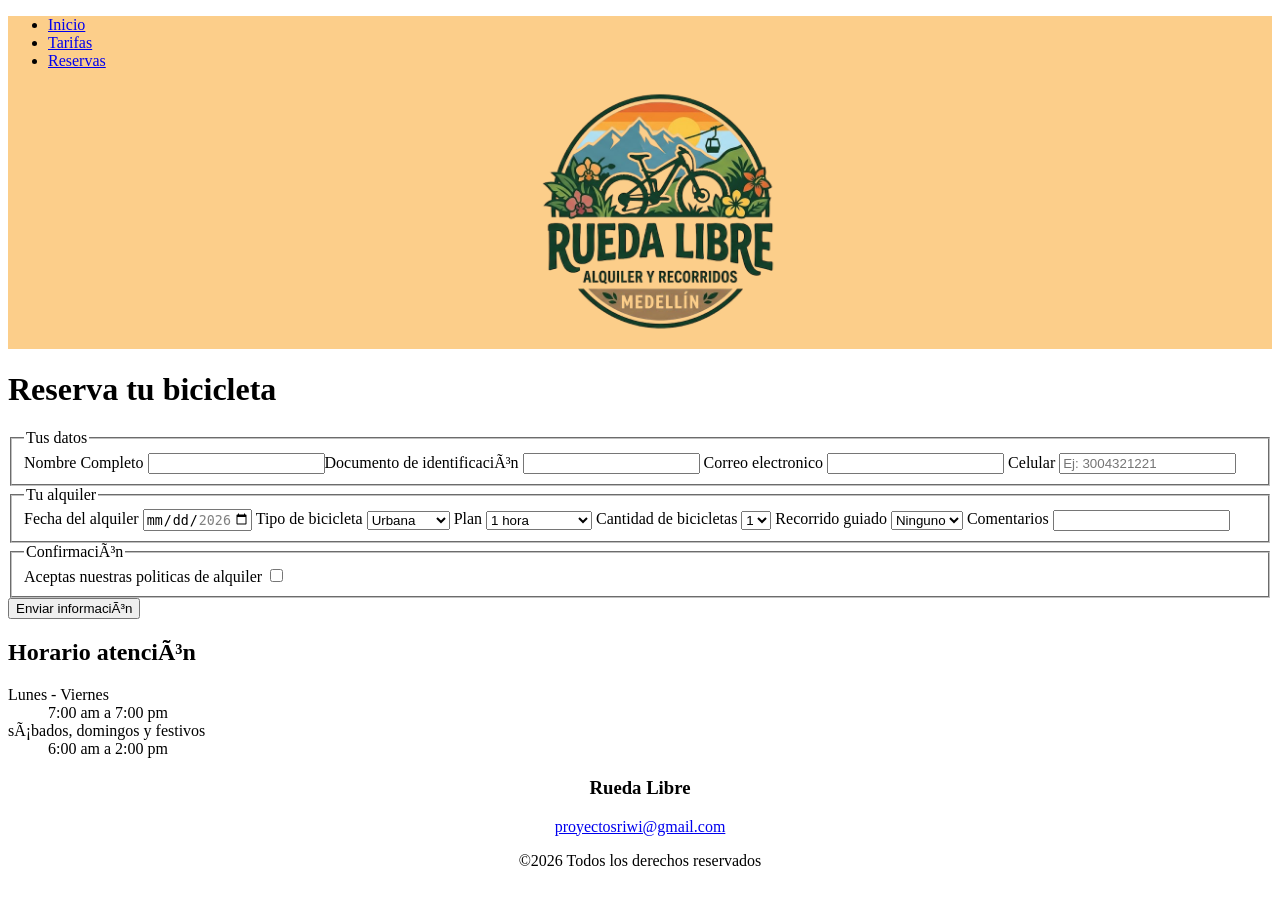
==== paginas/reservas.html @ eb86922a "Feat(repo) se cumplen los criterios de aceptación de la actividad 3 del día 2, con bitacora y 8 prue" ====
<!DOCTYPE html>
<html lang="es>
<head>
    <meta charset="UTF-8">
    <meta name="viewport" content="width=device-width, initial-scale=1.0">
    <title>Reservas</title>
</head>
<body>
    <header style="background-color: rgb(252, 206, 138);">
        <nav>
            <ul>
                <li><a href="..\index.html">Inicio</a></li>
                <li><a href="tarifas.html">Tarifas</a></li>
                <li><a href="reservas.html">Reservas</a></li>
             <img src="..\img\logo.png" alt="Logo de Rueda Libre" style="display: block; margin: 0 auto; width: 500px;">   
            </ul>
        </nav>
    </header>
    <main>
    <h1>Reserva tu bicicleta</h1>
    
    <form action="" method="post">
        <fieldset>
            <legend>Tus datos</legend>
            <label for="nombre">Nombre Completo</label>
            <input type="text" id="nombre" name="nombre" required minlength="3" pattern="[A-Za-zÁéíóúÁÉÍÓÚñÑ ]+>
            <label for="documento">Documento de identificación</label>
            <input type="number" id="documento" name="documento" required minlength="6" maxlength="10">
            <label for="email"> Correo electronico</label>
            <input type="email" id="email" name="email" required >
            <label for="celular">Celular</label>
            <input type="tel" id="celular" name="celular" required maxlength="10" pattern="3.{9}" inputmode="numeric"
            placeholder="Ej: 3004321221">
        </fieldset>
        <fieldset>
            <legend>Tu alquiler</legend>
        <label for="fecha">Fecha del alquiler</label>
        <input type="date" id="fecha" name="fecha" 
        max="2026-12-31" min="2026-11-01" required>
        <label for="tipobicicleta">Tipo de bicicleta</label>
        <select id="tipobicicleta" name="tipobicicleta" required>
        <option value="urbana">Urbana</option>
        <option value="montaña">Montaña</option>
        <option value="electrica">Electrica</option>
        </select>
        <label for="plan">Plan</label>
        <select id="plan" name="plan">
        <option value="1 hora">1 hora</option>
        <option value="mediodia">Medio día</option>
        <option value="diacompleto">Día completo</option>
        </select>
        <label for="cantidadbicicletas">Cantidad de bicicletas</label>
        <select id="cantidadbicicletas" name="cantidadbicicletas" required>
        <option value="1">1</option>
        <option value="2">2</option>
        <option value="3">3</option>
        <option value="4">4</option>
        <option value="5">5</option>
        <option value="6">6</option>
        </select>
        <label for="recorridoguiado">Recorrido guiado</label>
        <select name="recorridoguiado" id="recorridoguiado">
        <option value="ninguno">Ninguno</option>
        <option value="ruta1">Ruta 1</option>
        <option value="ruta2">Ruta 2</option>
        <option value="ruta3">Ruta 3</option>
        </select>
        <label for="comentarios"> Comentarios </label>
        <input type="text" id="comentarios" name="comentarios" maxlength="300" >
        </fieldset>
        <fieldset>
            <legend>Confirmación</legend>
        <label for="aceptacionpoliticas">Aceptas nuestras politicas de alquiler </label>
        <input type="checkbox" id="aceptacionpoliticas" name="aceptacionpoliticas" required>
        </fieldset>
        <button type="submit">Enviar información</button>
    
    </form>
    <dl>
        <h2>Horario atención</h2>
    <dt>Lunes - Viernes </dt>   
    <dd>7:00 am a 7:00 pm</dd>
    <dt>sábados, domingos y festivos</dt>
    <dd>6:00 am a 2:00 pm</dd>
    </dl>
    </main>

    <footer>
    <h3 style="text-align: center;">Rueda Libre</h3>
    <p style="text-align: center;"><a href="mailto:proyectosriwi@gmail.com"> proyectosriwi@gmail.com</a></p>
    <p style="text-align: center;">&copy;2026 Todos los derechos reservados</p>
</footer>
</body>
</html>
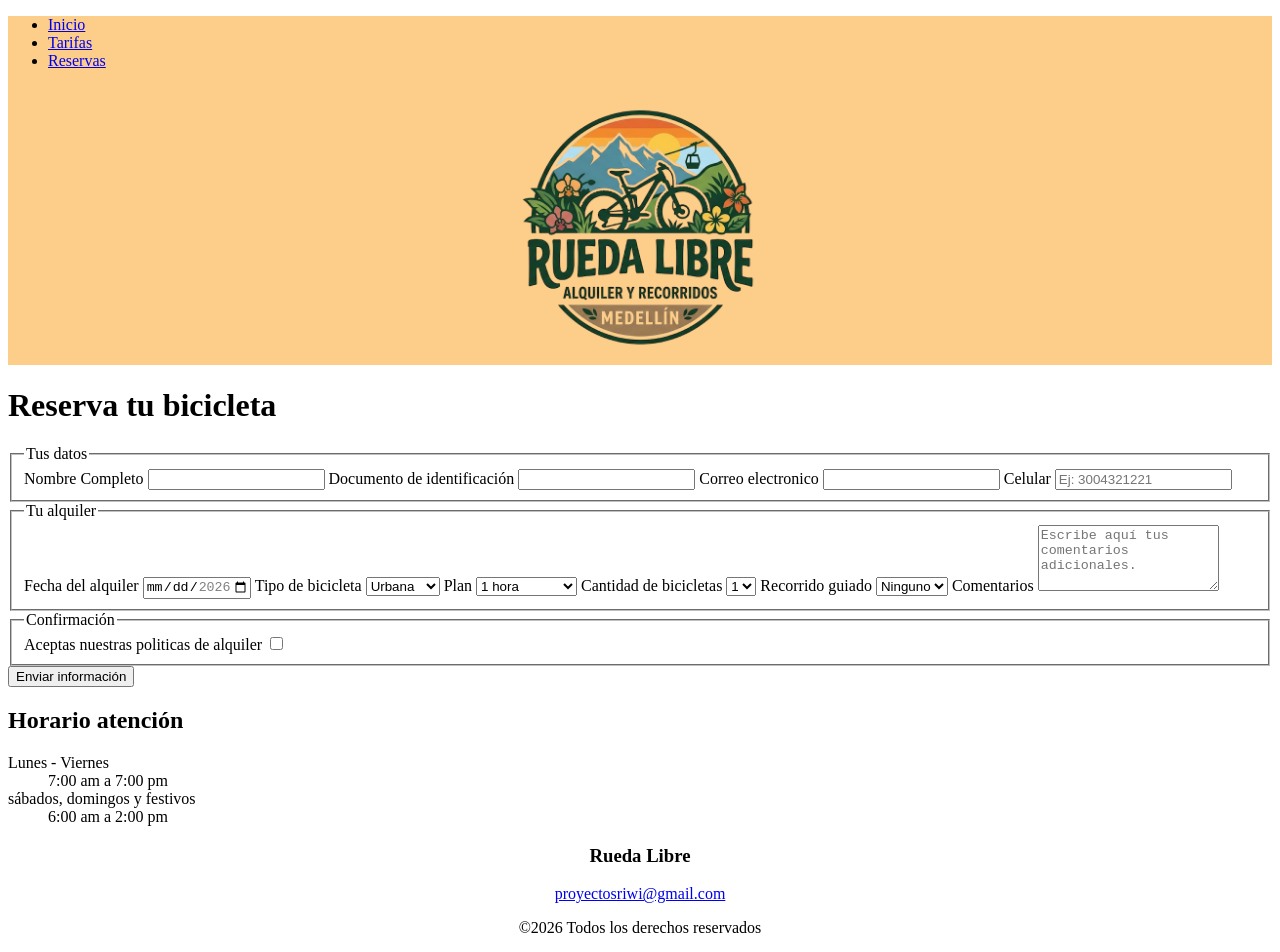
==== commit 54d59853: "feat(repo): Correción de textos alt y mapa de uso de color en bitacora | Dia 2 evidencia 4 realizada" ====
--- a/paginas/reservas.html
+++ b/paginas/reservas.html
@@ -1,9 +1,9 @@
 <!DOCTYPE html>
-<html lang="es>
+<html lang="es">
 <head>
     <meta charset="UTF-8">
     <meta name="viewport" content="width=device-width, initial-scale=1.0">
-    <title>Reservas</title>
+    <title>Reservas rueda libre</title>
 </head>
 <body>
     <header style="background-color: rgb(252, 206, 138);">
@@ -11,10 +11,11 @@
             <ul>
                 <li><a href="..\index.html">Inicio</a></li>
                 <li><a href="tarifas.html">Tarifas</a></li>
-                <li><a href="reservas.html">Reservas</a></li>
-             <img src="..\img\logo.png" alt="Logo de Rueda Libre" style="display: block; margin: 0 auto; width: 500px;">   
+                <li><a href="reservas.html">Reservas</a></li>  
             </ul>
+            
         </nav>
+        <img src="..\img\logo.png" alt="Logo de Rueda Libre" style="display: block; margin: 0 auto; width: 500px;"> 
     </header>
     <main>
     <h1>Reserva tu bicicleta</h1>
@@ -23,7 +24,7 @@
         <fieldset>
             <legend>Tus datos</legend>
             <label for="nombre">Nombre Completo</label>
-            <input type="text" id="nombre" name="nombre" required minlength="3" pattern="[A-Za-zÁéíóúÁÉÍÓÚñÑ ]+>
+            <input type="text" id="nombre" name="nombre" required minlength="3" pattern="[A-Za-zÁéíóúÁÉÍÓÚñÑ ]+>">
             <label for="documento">Documento de identificación</label>
             <input type="number" id="documento" name="documento" required minlength="6" maxlength="10">
             <label for="email"> Correo electronico</label>
@@ -65,8 +66,8 @@
         <option value="ruta2">Ruta 2</option>
         <option value="ruta3">Ruta 3</option>
         </select>
-        <label for="comentarios"> Comentarios </label>
-        <input type="text" id="comentarios" name="comentarios" maxlength="300" >
+        <label for="comentarios">Comentarios</label>
+        <textarea id="comentarios" name="comentarios" rows="4" maxlength="300" placeholder="Escribe aquí tus comentarios adicionales."></textarea>
         </fieldset>
         <fieldset>
             <legend>Confirmación</legend>
@@ -76,8 +77,9 @@
         <button type="submit">Enviar información</button>
     
     </form>
-    <dl>
-        <h2>Horario atención</h2>
+    
+    <h2>Horario atención</h2>
+    <dl>    
     <dt>Lunes - Viernes </dt>   
     <dd>7:00 am a 7:00 pm</dd>
     <dt>sábados, domingos y festivos</dt>
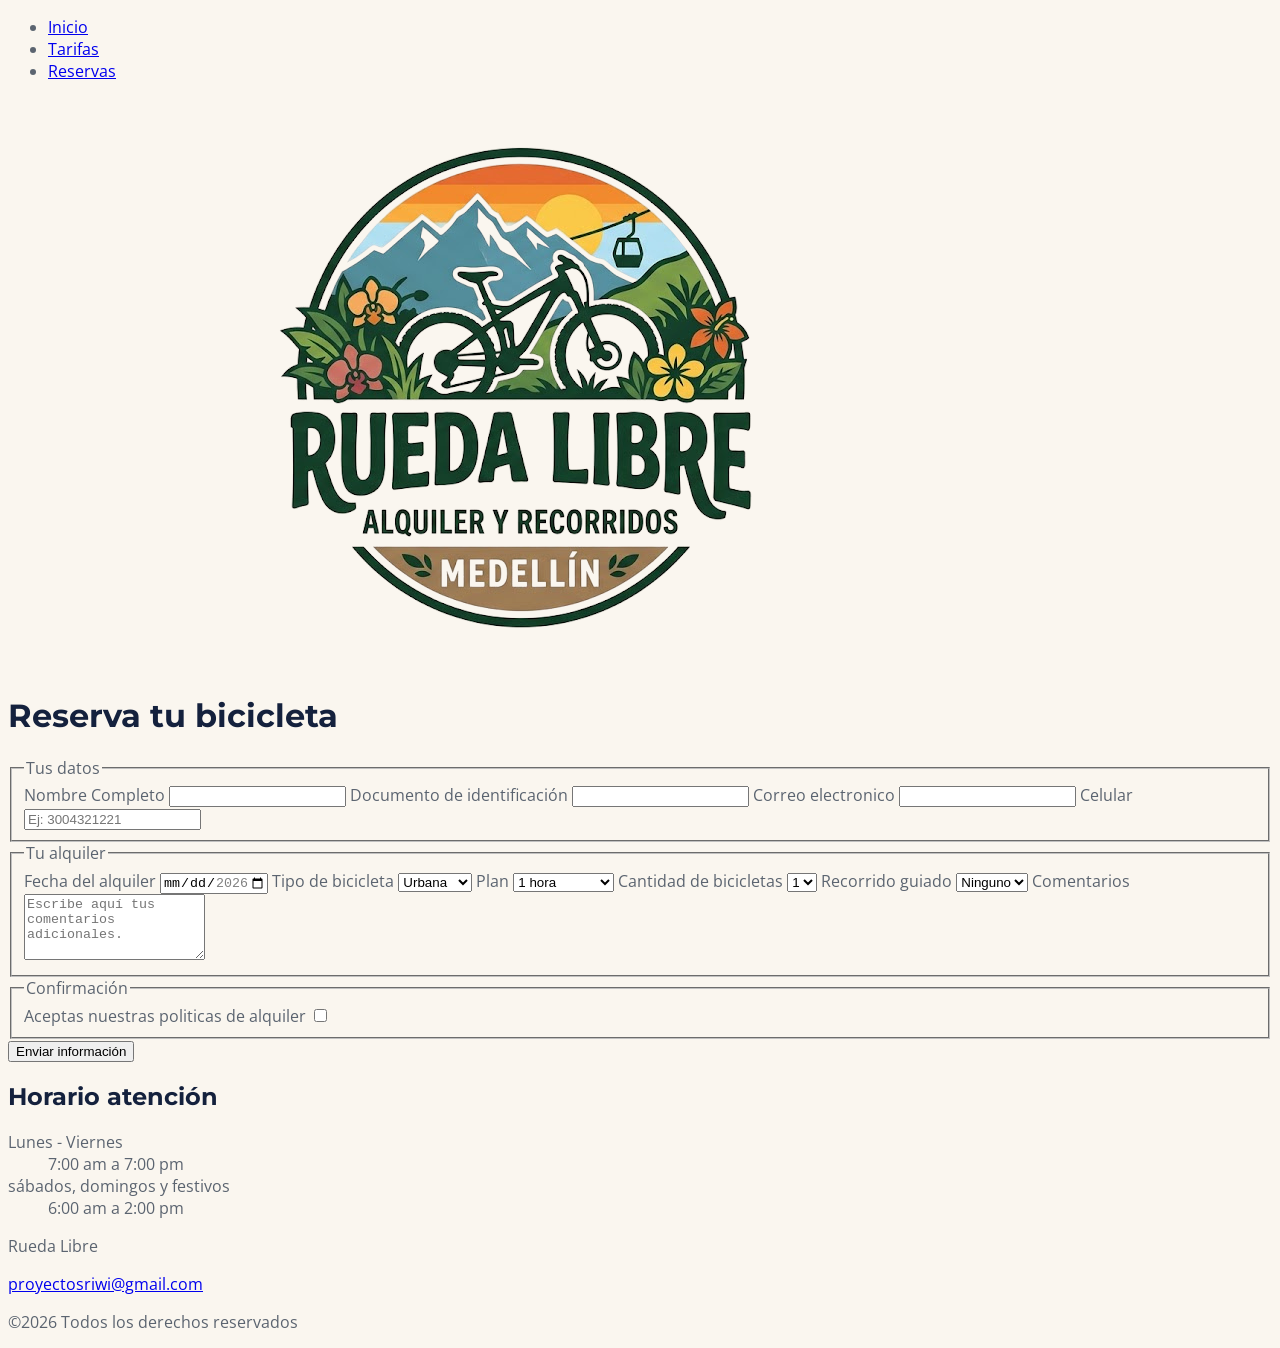
==== commit a9c62e80: "feat(repo): creación de hoja de estilos | fin entregable 1 dia 3" ====
--- a/paginas/reservas.html
+++ b/paginas/reservas.html
@@ -4,9 +4,13 @@
     <meta charset="UTF-8">
     <meta name="viewport" content="width=device-width, initial-scale=1.0">
     <title>Reservas rueda libre</title>
+ <link rel="preconnect" href="https://fonts.googleapis.com">
+<link rel="preconnect" href="https://fonts.gstatic.com" crossorigin>
+<link href="https://fonts.googleapis.com/css2?family=Montserrat:ital,wght@0,100..900;1,100..900&family=Open+Sans:ital,wght@0,300..800;1,300..800&family=Roboto:ital,wght@0,100..900;1,100..900&display=swap" rel="stylesheet">  
+    <link rel="stylesheet" href="../css/styles.css">
 </head>
 <body>
-    <header style="background-color: rgb(252, 206, 138);">
+    <header>
         <nav>
             <ul>
                 <li><a href="..\index.html">Inicio</a></li>
@@ -15,7 +19,7 @@
             </ul>
             
         </nav>
-        <img src="..\img\logo.png" alt="Logo de Rueda Libre" style="display: block; margin: 0 auto; width: 500px;"> 
+        <img src="..\img\logo.png" alt="Logo de Rueda Libre"> 
     </header>
     <main>
     <h1>Reserva tu bicicleta</h1>
@@ -88,9 +92,9 @@
     </main>
 
     <footer>
-    <h3 style="text-align: center;">Rueda Libre</h3>
-    <p style="text-align: center;"><a href="mailto:proyectosriwi@gmail.com"> proyectosriwi@gmail.com</a></p>
-    <p style="text-align: center;">&copy;2026 Todos los derechos reservados</p>
+    <h3">Rueda Libre</h3>
+    <p><a href="mailto:proyectosriwi@gmail.com"> proyectosriwi@gmail.com</a></p>
+    <p>&copy;2026 Todos los derechos reservados</p>
 </footer>
 </body>
 </html>
--- a/css/styles.css
+++ b/css/styles.css
@@ -0,0 +1,31 @@
+@import url('https://fonts.googleapis.com/css2?family=Montserrat:ital,wght@0,100..900;1,100..900&family=Open+Sans:ital,wght@0,300..800;1,300..800&family=Roboto:ital,wght@0,100..900;1,100..900&display=swap');
+
+:root {
+  --color-crema: #FAF6EF;
+  --color-azul-noche: #14213D;
+  --color-gris-asfalto: #5B6470;
+  --color-verde-ruta: #1E7A4F;
+  --color-blanco: #FFFFFF;
+  --color-crema: #FAF6EF;
+  --color-naranja-pedal: #F39A2B;
+  --font-titulos: 'Montserrat', sans-serif;
+  --font-texto: 'Open Sans', sans-serif;
+  --font-alternativa: 'Roboto', sans-serif;
+  --espaciado-sm: 0.5rem;
+  --espaciado-md: 1rem;
+  --espaciado-lg: 2rem;
+}
+header{
+    background-color: var(--color-crema);
+}
+
+body {
+  font-family: var(--font-texto);
+  color: var(--color-gris-asfalto);
+  background-color: var(--color-crema);
+}
+
+h1, h2, h3, h4, h5, h6 {
+  font-family: var(--font-titulos);
+  color: var(--color-azul-noche);
+}
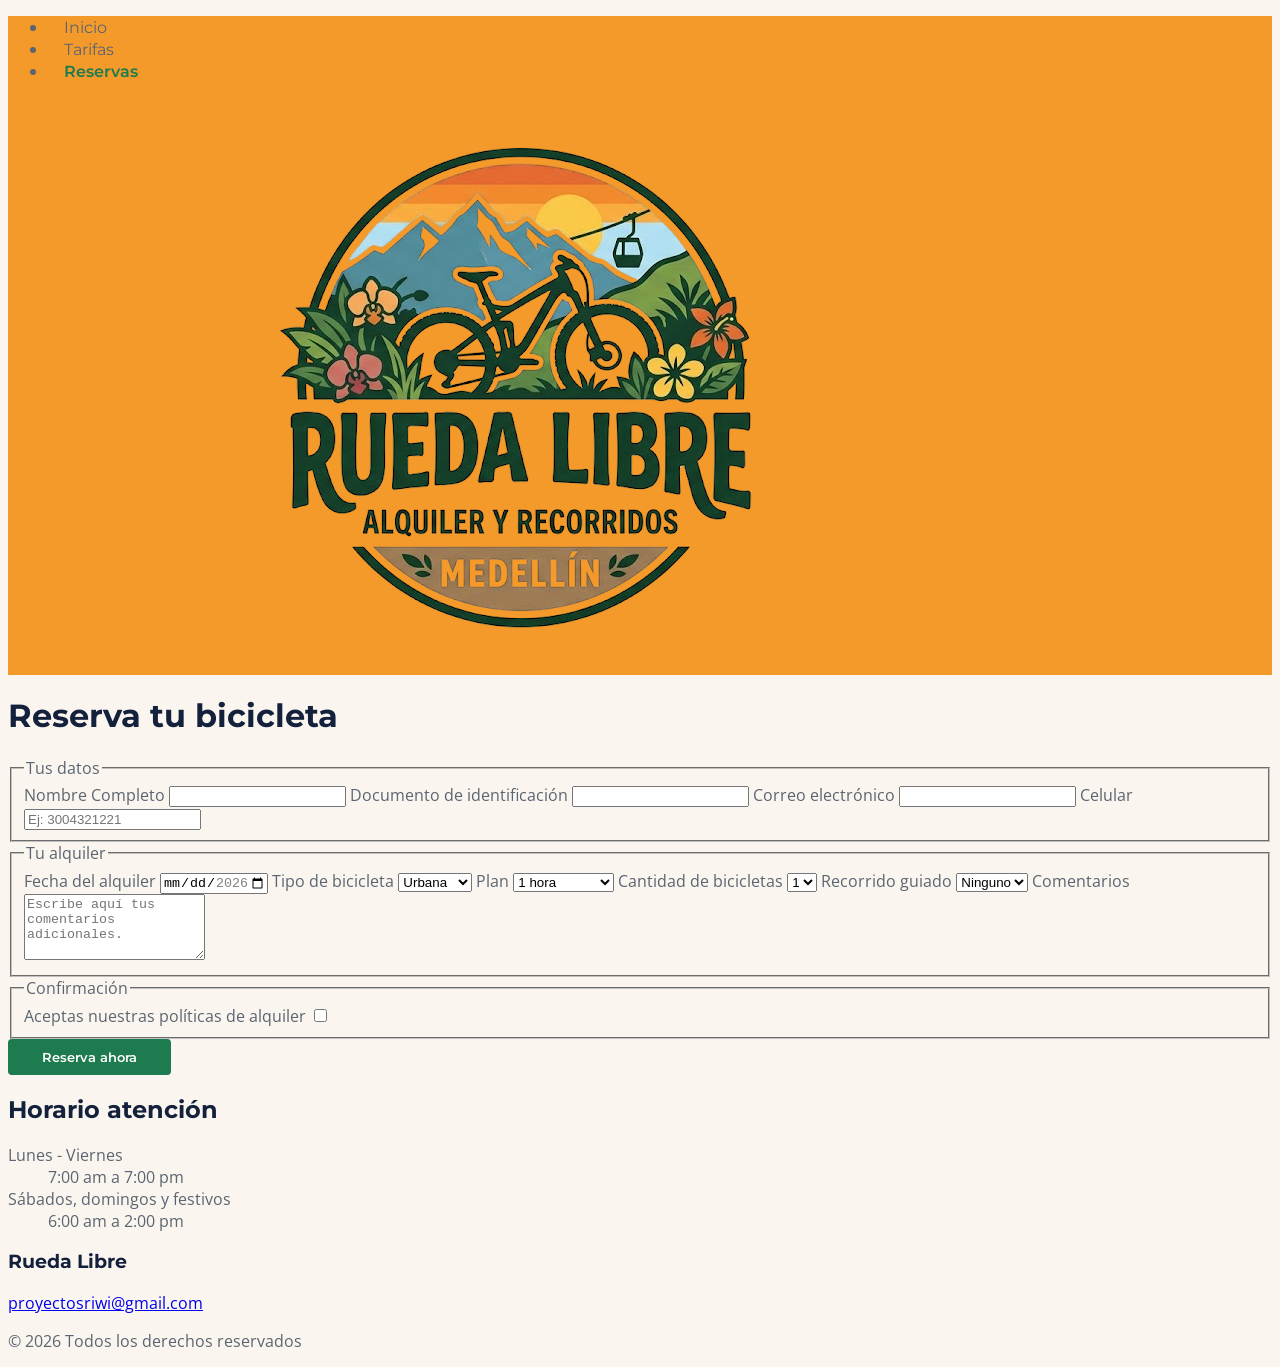
==== commit a7bca15d: "feat(repo):botones, bitacora | dia 3 evidencia 2 terminada" ====
--- a/paginas/reservas.html
+++ b/paginas/reservas.html
@@ -3,98 +3,106 @@
 <head>
     <meta charset="UTF-8">
     <meta name="viewport" content="width=device-width, initial-scale=1.0">
-    <title>Reservas rueda libre</title>
- <link rel="preconnect" href="https://fonts.googleapis.com">
-<link rel="preconnect" href="https://fonts.gstatic.com" crossorigin>
-<link href="https://fonts.googleapis.com/css2?family=Montserrat:ital,wght@0,100..900;1,100..900&family=Open+Sans:ital,wght@0,300..800;1,300..800&family=Roboto:ital,wght@0,100..900;1,100..900&display=swap" rel="stylesheet">  
+    <title>Reservas Rueda libre</title>
+    <link rel="preconnect" href="https://fonts.googleapis.com">
+    <link rel="preconnect" href="https://fonts.gstatic.com" crossorigin>
+    <link href="https://fonts.googleapis.com/css2?family=Montserrat:ital,wght@0,100..900;1,100..900&family=Open+Sans:ital,wght@0,300..800;1,300..800&family=Roboto:ital,wght@0,100..900;1,100..900&display=swap" rel="stylesheet">  
     <link rel="stylesheet" href="../css/styles.css">
 </head>
 <body>
     <header>
         <nav>
-            <ul>
+            <ul id="menu">
                 <li><a href="..\index.html">Inicio</a></li>
                 <li><a href="tarifas.html">Tarifas</a></li>
-                <li><a href="reservas.html">Reservas</a></li>  
+                <li><a href="reservas.html" class="activo">Reservas</a></li>  
             </ul>
-            
         </nav>
         <img src="..\img\logo.png" alt="Logo de Rueda Libre"> 
     </header>
+    
     <main>
-    <h1>Reserva tu bicicleta</h1>
-    
-    <form action="" method="post">
-        <fieldset>
-            <legend>Tus datos</legend>
-            <label for="nombre">Nombre Completo</label>
-            <input type="text" id="nombre" name="nombre" required minlength="3" pattern="[A-Za-zÁéíóúÁÉÍÓÚñÑ ]+>">
-            <label for="documento">Documento de identificación</label>
-            <input type="number" id="documento" name="documento" required minlength="6" maxlength="10">
-            <label for="email"> Correo electronico</label>
-            <input type="email" id="email" name="email" required >
-            <label for="celular">Celular</label>
-            <input type="tel" id="celular" name="celular" required maxlength="10" pattern="3.{9}" inputmode="numeric"
-            placeholder="Ej: 3004321221">
-        </fieldset>
-        <fieldset>
-            <legend>Tu alquiler</legend>
-        <label for="fecha">Fecha del alquiler</label>
-        <input type="date" id="fecha" name="fecha" 
-        max="2026-12-31" min="2026-11-01" required>
-        <label for="tipobicicleta">Tipo de bicicleta</label>
-        <select id="tipobicicleta" name="tipobicicleta" required>
-        <option value="urbana">Urbana</option>
-        <option value="montaña">Montaña</option>
-        <option value="electrica">Electrica</option>
-        </select>
-        <label for="plan">Plan</label>
-        <select id="plan" name="plan">
-        <option value="1 hora">1 hora</option>
-        <option value="mediodia">Medio día</option>
-        <option value="diacompleto">Día completo</option>
-        </select>
-        <label for="cantidadbicicletas">Cantidad de bicicletas</label>
-        <select id="cantidadbicicletas" name="cantidadbicicletas" required>
-        <option value="1">1</option>
-        <option value="2">2</option>
-        <option value="3">3</option>
-        <option value="4">4</option>
-        <option value="5">5</option>
-        <option value="6">6</option>
-        </select>
-        <label for="recorridoguiado">Recorrido guiado</label>
-        <select name="recorridoguiado" id="recorridoguiado">
-        <option value="ninguno">Ninguno</option>
-        <option value="ruta1">Ruta 1</option>
-        <option value="ruta2">Ruta 2</option>
-        <option value="ruta3">Ruta 3</option>
-        </select>
-        <label for="comentarios">Comentarios</label>
-        <textarea id="comentarios" name="comentarios" rows="4" maxlength="300" placeholder="Escribe aquí tus comentarios adicionales."></textarea>
-        </fieldset>
-        <fieldset>
-            <legend>Confirmación</legend>
-        <label for="aceptacionpoliticas">Aceptas nuestras politicas de alquiler </label>
-        <input type="checkbox" id="aceptacionpoliticas" name="aceptacionpoliticas" required>
-        </fieldset>
-        <button type="submit">Enviar información</button>
-    
-    </form>
-    
-    <h2>Horario atención</h2>
-    <dl>    
-    <dt>Lunes - Viernes </dt>   
-    <dd>7:00 am a 7:00 pm</dd>
-    <dt>sábados, domingos y festivos</dt>
-    <dd>6:00 am a 2:00 pm</dd>
-    </dl>
+        <h1>Reserva tu bicicleta</h1>
+        
+        <form action="" method="post">
+            <fieldset>
+                <legend>Tus datos</legend>
+                <label for="nombre">Nombre Completo</label>
+                <input type="text" id="nombre" name="nombre" required minlength="3" pattern="[A-Za-zÁéíóúÁÉÍÓÚñÑ ]+">
+                
+                <label for="documento">Documento de identificación</label>
+                <input type="number" id="documento" name="documento" required minlength="6" maxlength="10">
+                
+                <label for="email">Correo electrónico</label>
+                <input type="email" id="email" name="email" required>
+                
+                <label for="celular">Celular</label>
+                <input type="tel" id="celular" name="celular" required maxlength="10" pattern="3.{9}" inputmode="numeric" placeholder="Ej: 3004321221">
+            </fieldset>
+            
+            <fieldset>
+                <legend>Tu alquiler</legend>
+                <label for="fecha">Fecha del alquiler</label>
+                <input type="date" id="fecha" name="fecha" max="2026-12-31" min="2026-11-01" required>
+                
+                <label for="tipobicicleta">Tipo de bicicleta</label>
+                <select id="tipobicicleta" name="tipobicicleta" required>
+                    <option value="urbana">Urbana</option>
+                    <option value="montaña">Montaña</option>
+                    <option value="electrica">Eléctrica</option>
+                </select>
+                
+                <label for="plan">Plan</label>
+                <select id="plan" name="plan">
+                    <option value="1 hora">1 hora</option>
+                    <option value="mediodia">Medio día</option>
+                    <option value="diacompleto">Día completo</option>
+                </select>
+                
+                <label for="cantidadbicicletas">Cantidad de bicicletas</label>
+                <select id="cantidadbicicletas" name="cantidadbicicletas" required>
+                    <option value="1">1</option>
+                    <option value="2">2</option>
+                    <option value="3">3</option>
+                    <option value="4">4</option>
+                    <option value="5">5</option>
+                    <option value="6">6</option>
+                </select>
+                
+                <label for="recorridoguiado">Recorrido guiado</label>
+                <select name="recorridoguiado" id="recorridoguiado">
+                    <option value="ninguno">Ninguno</option>
+                    <option value="ruta1">Ruta 1</option>
+                    <option value="ruta2">Ruta 2</option>
+                    <option value="ruta3">Ruta 3</option>
+                </select>
+                
+                <label for="comentarios">Comentarios</label>
+                <textarea id="comentarios" name="comentarios" rows="4" maxlength="300" placeholder="Escribe aquí tus comentarios adicionales."></textarea>
+            </fieldset>
+            
+            <fieldset>
+                <legend>Confirmación</legend>
+                <label for="aceptacionpoliticas">Aceptas nuestras políticas de alquiler</label>
+                <input type="checkbox" id="aceptacionpoliticas" name="aceptacionpoliticas" required>
+            </fieldset>
+            
+            <button type="submit" class="btn-accion">Reserva ahora</button>
+        </form>
+        
+        <h2>Horario atención</h2>
+        <dl>    
+            <dt>Lunes - Viernes</dt>   
+            <dd>7:00 am a 7:00 pm</dd>
+            <dt>Sábados, domingos y festivos</dt>
+            <dd>6:00 am a 2:00 pm</dd>
+        </dl>
     </main>
 
     <footer>
-    <h3">Rueda Libre</h3>
-    <p><a href="mailto:proyectosriwi@gmail.com"> proyectosriwi@gmail.com</a></p>
-    <p>&copy;2026 Todos los derechos reservados</p>
-</footer>
+        <h3>Rueda Libre</h3>
+        <p><a href="mailto:proyectosriwi@gmail.com">proyectosriwi@gmail.com</a></p>
+        <p>&copy; 2026 Todos los derechos reservados</p>
+    </footer>
 </body>
 </html>
--- a/css/styles.css
+++ b/css/styles.css
@@ -16,7 +16,7 @@
   --espaciado-lg: 2rem;
 }
 header{
-    background-color: var(--color-crema);
+    background-color: var(--color-naranja-pedal);
 }
 
 body {
@@ -28,4 +28,51 @@
 h1, h2, h3, h4, h5, h6 {
   font-family: var(--font-titulos);
   color: var(--color-azul-noche);
+}
+
+#menu a { 
+  color: var(--color-gris-asfalto); 
+  text-decoration: none;
+  font-family: var(--font-titulos);
+  padding: var(--espaciado-sm) var(--espaciado-md);
+  transition: background-color 0.3s ease, color 0.3s ease;
+}
+
+#menu a.activo { 
+  color: var(--color-verde-ruta); 
+  font-weight: 600; 
+}
+
+#menu a:hover,
+#menu a:focus {
+  color: var(--color-azul-noche);
+  background-color: var(--color-crema);
+  outline: none;
+}
+
+.btn-accion {
+  display: inline-block;
+  background-color: var(--color-verde-ruta);
+  color: var(--color-blanco);
+  font-family: var(--font-titulos);
+  font-weight: 600;
+  padding: var(--espaciado-sm) var(--espaciado-lg);
+  text-decoration: none;
+  border-radius: 4px;
+  border: 2px solid transparent;
+  transition: background-color 0.3s ease;
+}
+
+.btn-accion:hover,
+.btn-accion:focus {
+  background-color: var(--color-azul-noche);
+  color: var(--color-blanco);
+  outline: none;
+}
+
+input:focus,
+textarea:focus,
+select:focus {
+  outline: 3px solid var(--color-verde-ruta);
+  outline-offset: 2px;
 }
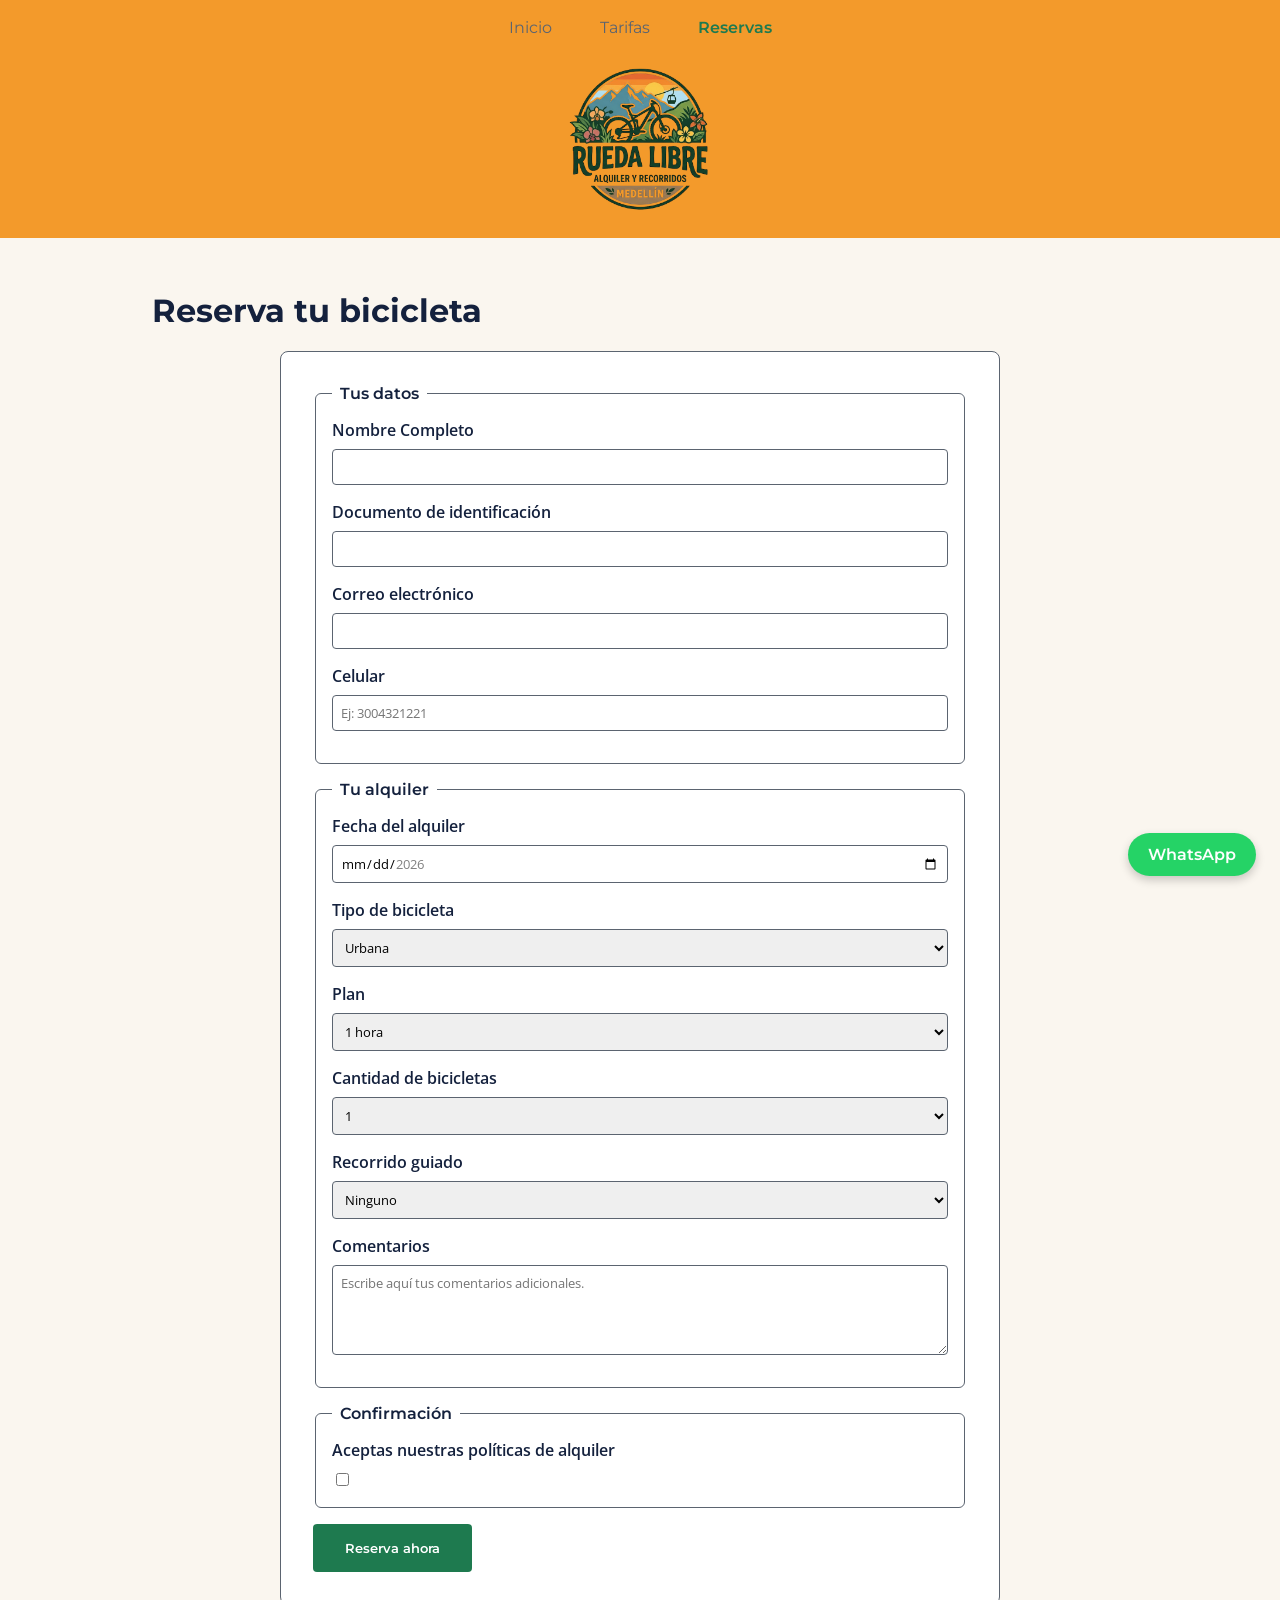
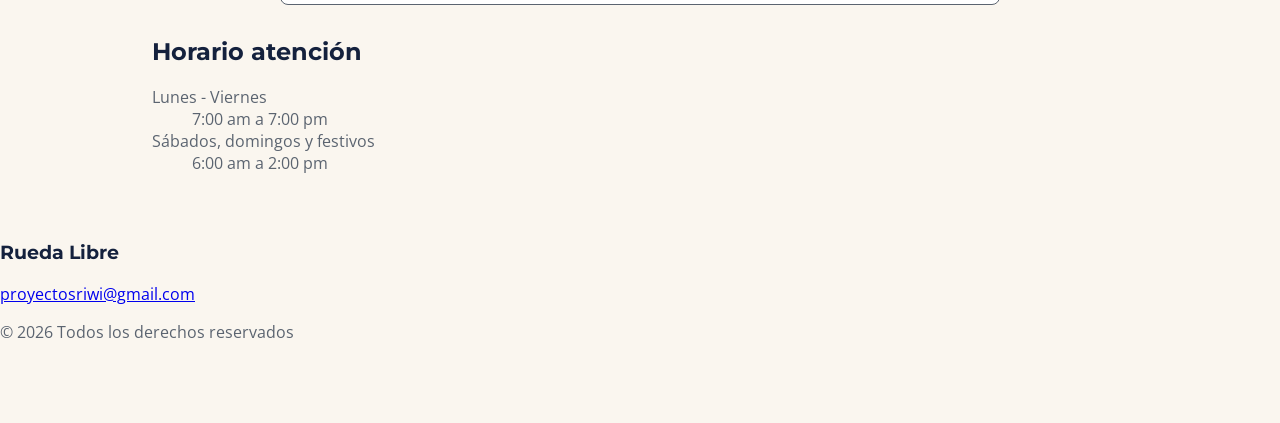
==== commit effab3c9: "feat(repo): dia 3 actividad 4 | sitio 1.0" ====
--- a/paginas/reservas.html
+++ b/paginas/reservas.html
@@ -104,5 +104,6 @@
         <p><a href="mailto:proyectosriwi@gmail.com">proyectosriwi@gmail.com</a></p>
         <p>&copy; 2026 Todos los derechos reservados</p>
     </footer>
+    <a href="https://wa.me/573000000000" class="flotante-whatsapp" target="_blank" rel="noopener noreferrer">WhatsApp</a>
 </body>
 </html>
--- a/css/styles.css
+++ b/css/styles.css
@@ -1,4 +1,10 @@
 @import url('https://fonts.googleapis.com/css2?family=Montserrat:ital,wght@0,100..900;1,100..900&family=Open+Sans:ital,wght@0,300..800;1,300..800&family=Roboto:ital,wght@0,100..900;1,100..900&display=swap');
+
+*,
+*::before,
+*::after {
+  box-sizing: border-box;
+}
 
 :root {
   --color-crema: #FAF6EF;
@@ -6,7 +12,6 @@
   --color-gris-asfalto: #5B6470;
   --color-verde-ruta: #1E7A4F;
   --color-blanco: #FFFFFF;
-  --color-crema: #FAF6EF;
   --color-naranja-pedal: #F39A2B;
   --font-titulos: 'Montserrat', sans-serif;
   --font-texto: 'Open Sans', sans-serif;
@@ -15,19 +20,42 @@
   --espaciado-md: 1rem;
   --espaciado-lg: 2rem;
 }
-header{
-    background-color: var(--color-naranja-pedal);
-}
 
 body {
   font-family: var(--font-texto);
   color: var(--color-gris-asfalto);
   background-color: var(--color-crema);
+  margin: 0;
+  padding: 0;
+  position: relative;
+  padding-bottom: 4rem;
+}
+
+header {
+  background-color: var(--color-naranja-pedal);
+  padding: var(--espaciado-md);
+}
+
+header img {
+  display: block;
+  margin: var(--espaciado-md) auto 0 auto;
+  width: 300px;
+  max-width: 100%;
+  height: auto;
 }
 
 h1, h2, h3, h4, h5, h6 {
   font-family: var(--font-titulos);
   color: var(--color-azul-noche);
+}
+
+#menu {
+  list-style: none;
+  display: flex;
+  gap: var(--espaciado-md);
+  padding: 0;
+  margin: 0;
+  justify-content: center;
 }
 
 #menu a { 
@@ -48,23 +76,142 @@
   color: var(--color-azul-noche);
   background-color: var(--color-crema);
   outline: none;
-}
-
-.btn-accion {
+  border-radius: 4px;
+}
+
+main {
+  max-width: 65rem;
+  margin: 0 auto;
+  padding: var(--espaciado-lg);
+  min-height: 80vh;
+}
+
+.portada-inicio {
+  min-height: 60vh;
+  display: flex;
+  flex-direction: column;
+  justify-content: center;
+}
+
+.tarjeta-servicio {
+  background-color: var(--color-blanco);
+  border: 1px solid var(--color-gris-asfalto);
+  border-radius: 8px;
+  padding: var(--espaciado-md);
+  margin-bottom: var(--espaciado-lg);
+  position: relative;
+}
+
+.tarjeta-servicio img {
+  width: 100%;
+  height: auto;
+  display: block;
+  border-radius: 4px;
+  margin-bottom: var(--espaciado-sm);
+}
+
+.etiqueta-nuevo {
+  position: absolute;
+  top: 1rem;
+  right: 1rem;
+  background-color: var(--color-naranja-pedal);
+  color: var(--color-blanco);
+  font-family: var(--font-titulos);
+  font-size: 0.85rem;
+  font-weight: 600;
+  padding: 0.25rem 0.75rem;
+  border-radius: 20px;
+}
+
+table {
+  width: 100%;
+  border-collapse: collapse;
+  margin-bottom: var(--espaciado-lg);
+  background-color: var(--color-blanco);
+}
+
+th, td {
+  padding: var(--espaciado-md);
+  border: 1px solid var(--color-gris-asfalto);
+  text-align: left;
+}
+
+th {
+  background-color: var(--color-azul-noche);
+  color: var(--color-blanco);
+  font-family: var(--font-titulos);
+}
+
+form {
+  background-color: var(--color-blanco);
+  padding: var(--espaciado-lg);
+  border-radius: 8px;
+  border: 1px solid var(--color-gris-asfalto);
+  max-width: 45rem;
+  margin: 0 auto var(--espaciado-lg) auto;
+}
+
+fieldset {
+  border: 1px solid var(--color-gris-asfalto);
+  border-radius: 6px;
+  padding: var(--espaciado-md);
+  margin-bottom: var(--espaciado-md);
+}
+
+legend {
+  font-family: var(--font-titulos);
+  font-weight: 600;
+  color: var(--color-azul-noche);
+  padding: 0 var(--espaciado-sm);
+}
+
+label {
+  display: block;
+  margin-bottom: var(--espaciado-sm);
+  font-weight: 600;
+  color: var(--color-azul-noche);
+}
+
+input[type="text"],
+input[type="number"],
+input[type="email"],
+input[type="tel"],
+input[type="date"],
+select,
+textarea {
+  display: block;
+  width: 100%;
+  padding: var(--espaciado-sm);
+  margin-bottom: var(--espaciado-md);
+  border: 1px solid var(--color-gris-asfalto);
+  border-radius: 4px;
+  font-family: var(--font-texto);
+}
+
+input[type="checkbox"] {
+  display: inline-block;
+  margin-right: var(--espaciado-sm);
+}
+
+.btn-accion,
+button[type="submit"] {
   display: inline-block;
   background-color: var(--color-verde-ruta);
   color: var(--color-blanco);
   font-family: var(--font-titulos);
   font-weight: 600;
-  padding: var(--espaciado-sm) var(--espaciado-lg);
+  padding: var(--espaciado-md) var(--espaciado-lg);
   text-decoration: none;
   border-radius: 4px;
-  border: 2px solid transparent;
+  border: none;
+  cursor: pointer;
   transition: background-color 0.3s ease;
 }
 
 .btn-accion:hover,
-.btn-accion:focus {
+.btn-accion:focus,
+button[type="submit"]:hover,
+button[type="submit"]:focus {
   background-color: var(--color-azul-noche);
   color: var(--color-blanco);
   outline: none;
@@ -75,4 +222,27 @@
 select:focus {
   outline: 3px solid var(--color-verde-ruta);
   outline-offset: 2px;
+}
+
+.flotante-whatsapp {
+  position: fixed;
+  bottom: 1.5rem;
+  right: 1.5rem;
+  background-color: #25D366;
+  color: var(--color-blanco);
+  font-family: var(--font-titulos);
+  font-weight: 600;
+  padding: 0.75rem 1.25rem;
+  border-radius: 50px;
+  text-decoration: none;
+  box-shadow: 0 4px 10px rgba(0, 0, 0, 0.2);
+  z-index: 1000;
+  transition: background-color 0.3s ease;
+}
+
+.flotante-whatsapp:hover,
+.flotante-whatsapp:focus {
+  background-color: #1EBE5D;
+  outline: 3px solid var(--color-azul-noche);
+  outline-offset: 2px;
 }
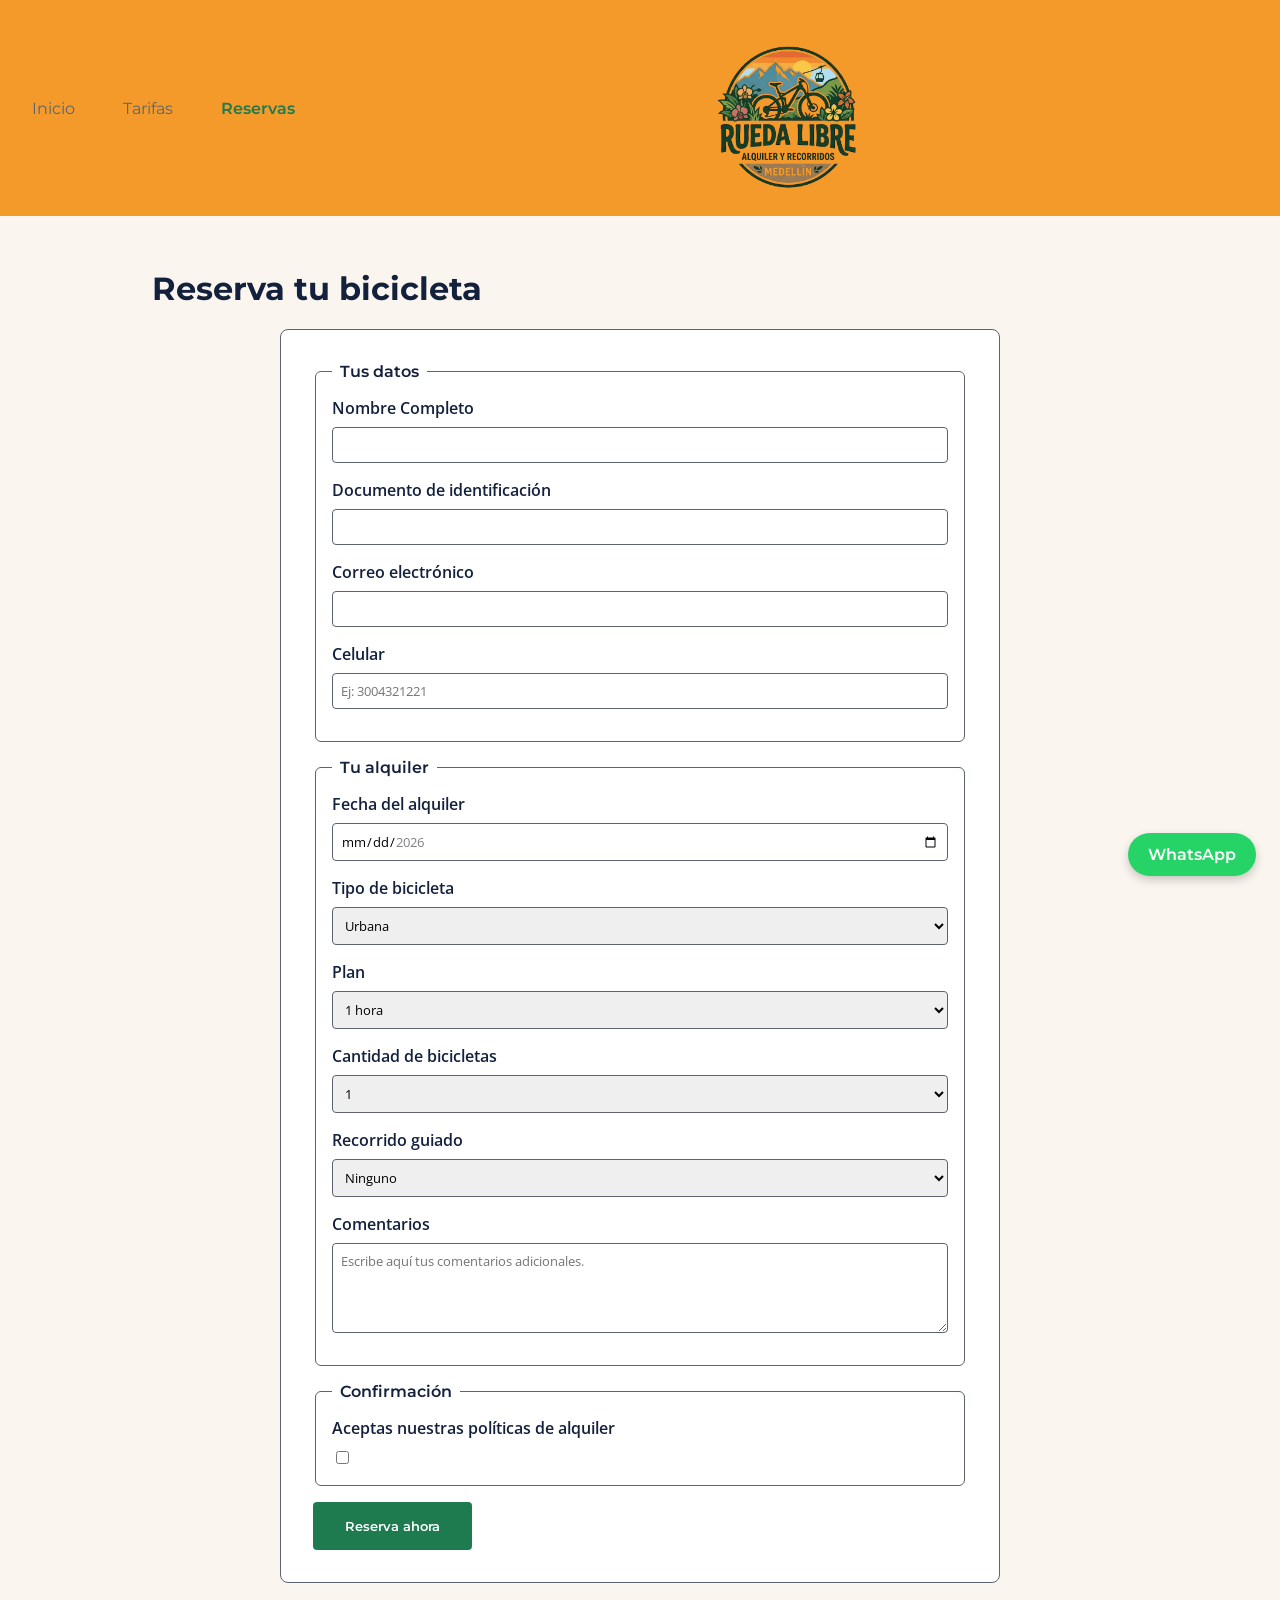
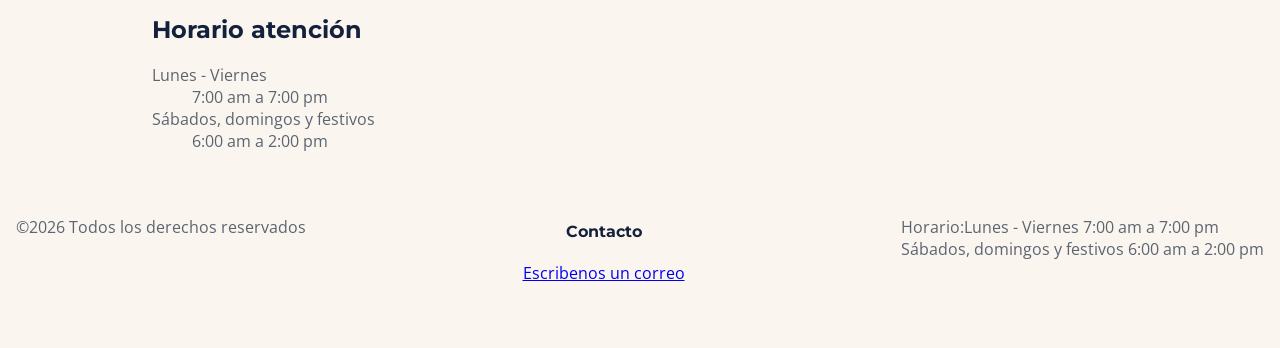
==== commit f5600251: "feat(repo): Cambios en el menu y header, se ajustan al tamaño de pantalla en resoluciones pequeñas, " ====
--- a/paginas/reservas.html
+++ b/paginas/reservas.html
@@ -100,9 +100,16 @@
     </main>
 
     <footer>
-        <h3>Rueda Libre</h3>
-        <p><a href="mailto:proyectosriwi@gmail.com">proyectosriwi@gmail.com</a></p>
-        <p>&copy; 2026 Todos los derechos reservados</p>
+        <p>&copy2026 Todos los derechos reservados</p>
+        <div class="contacto">
+           <h4>Contacto</h4>
+        <a href="mailto:proyectosriwi@gmail.com">Escribenos un correo</a>
+        </div>
+        <p> Horario:Lunes - Viernes
+            7:00 am a 7:00 pm <br>
+            Sábados, domingos y festivos
+            6:00 am a 2:00 pm
+        </p>
     </footer>
     <a href="https://wa.me/573000000000" class="flotante-whatsapp" target="_blank" rel="noopener noreferrer">WhatsApp</a>
 </body>
--- a/css/styles.css
+++ b/css/styles.css
@@ -32,8 +32,16 @@
 }
 
 header {
+  display: flex;
+  align-items: center;
+  justify-content: space-between;
   background-color: var(--color-naranja-pedal);
   padding: var(--espaciado-md);
+  flex-wrap: wrap;
+}
+
+.titulo{
+  text-decoration: none;
 }
 
 header img {
@@ -54,8 +62,9 @@
   display: flex;
   gap: var(--espaciado-md);
   padding: 0;
-  margin: 0;
-  justify-content: center;
+  margin: 0; 
+  flex-wrap: wrap;
+  align-items: center;
 }
 
 #menu a { 
@@ -245,4 +254,38 @@
   background-color: #1EBE5D;
   outline: 3px solid var(--color-azul-noche);
   outline-offset: 2px;
-}+}
+footer {
+  display: flex;
+  justify-content: space-between;
+  align-items: flex-start;
+  padding-left: var(--espaciado-md);
+  padding-right: var(--espaciado-md);
+}
+
+@media (max-width: 576px) {
+  header {
+    flex-direction: column;   
+    justify-content: center;   
+    text-align: center;       
+    gap: var(--espaciado-md); 
+    padding-left: var(--espaciado-md);
+    padding-right: var(--espaciado-md);
+  }
+
+  #menu {
+    justify-content: center; 
+    flex-direction: column; 
+    align-items: center;
+    gap: 10px;             
+    width: 100%;   
+  }
+}
+
+.contacto {
+  display: flex;
+  align-items: center;
+  flex-direction: column;
+  
+}
+
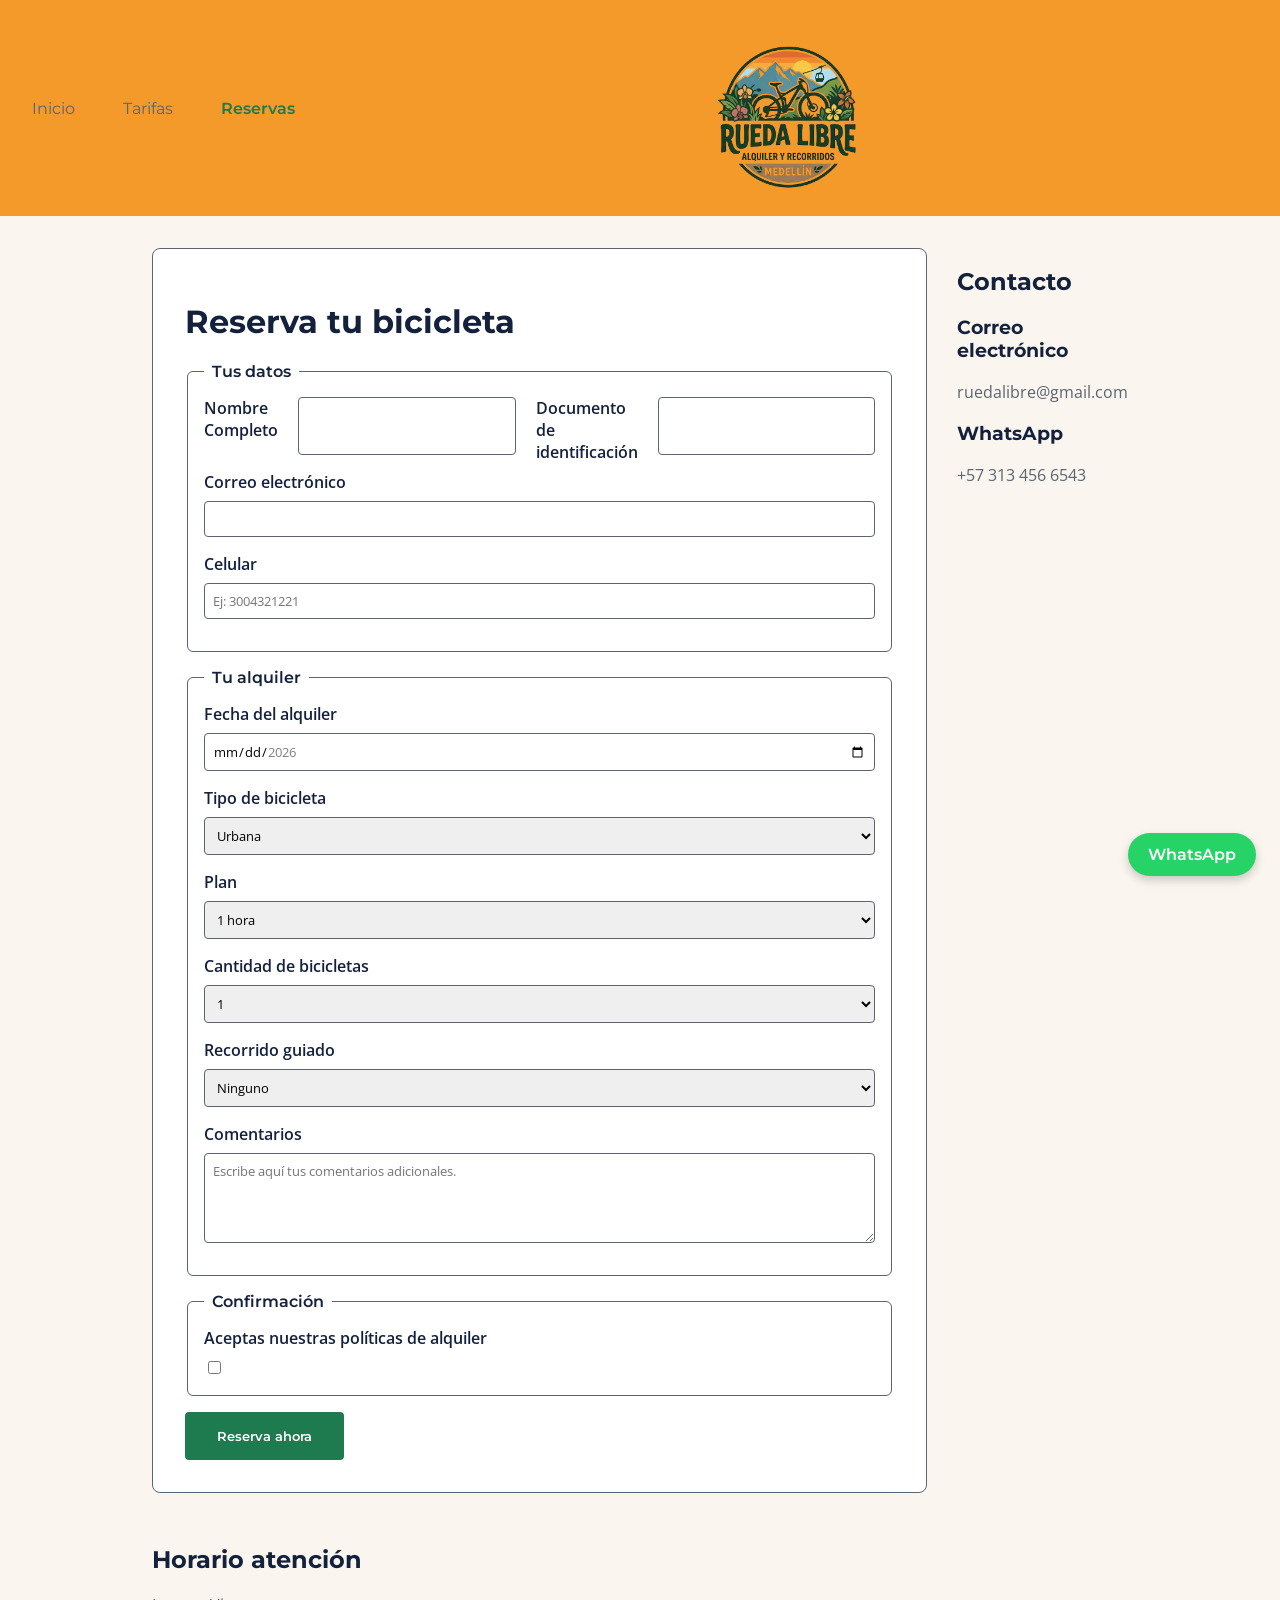
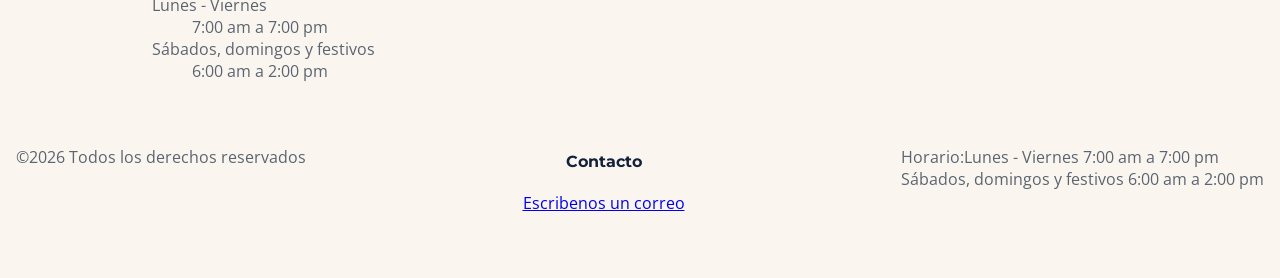
==== commit 5c49a804: "feat(repo):Creación de la galeria nuestras rutas, cambios en el formulario de reserva y registro de " ====
--- a/paginas/reservas.html
+++ b/paginas/reservas.html
@@ -22,17 +22,20 @@
     </header>
     
     <main>
-        <h1>Reserva tu bicicleta</h1>
+        <div class="contenedor-reservas">
         
-        <form action="" method="post">
+        
+            <form action="" method="post">
+            <h1>Reserva tu bicicleta</h1>
             <fieldset>
                 <legend>Tus datos</legend>
+                <div class="contenedor-nombre-documento">
                 <label for="nombre">Nombre Completo</label>
                 <input type="text" id="nombre" name="nombre" required minlength="3" pattern="[A-Za-zÁéíóúÁÉÍÓÚñÑ ]+">
                 
                 <label for="documento">Documento de identificación</label>
                 <input type="number" id="documento" name="documento" required minlength="6" maxlength="10">
-                
+                </div>
                 <label for="email">Correo electrónico</label>
                 <input type="email" id="email" name="email" required>
                 
@@ -88,8 +91,18 @@
             </fieldset>
             
             <button type="submit" class="btn-accion">Reserva ahora</button>
-        </form>
+            </form>
         
+            <div >
+                <h2>Contacto</h2>
+                <h3>Correo electrónico</h3>
+                <p>ruedalibre@gmail.com</p>
+                <h3>WhatsApp</h3>
+                <p>+57 313 456 6543</p>
+            </div>
+        
+        </div>
+
         <h2>Horario atención</h2>
         <dl>    
             <dt>Lunes - Viernes</dt>   
--- a/css/styles.css
+++ b/css/styles.css
@@ -95,10 +95,37 @@
   min-height: 80vh;
 }
 
+.grid-inicio {
+  display: grid;
+  grid-template-columns: repeat(auto-fit, minmax(300px, 1fr));
+  gap: 30px;
+  justify-content: space-between;
+}
+
+
+  
+
+
+.tarjeta.inicio {
+  display: flex;
+  justify-content: space-between;
+}
+
+#imagen-portada{
+  width: 90%;
+
+}
+#imagen-nuestros-servicios {
+  width: 40%;
+  display: block;
+  justify-content: center;
+  align-items: center;
+}
+
 .portada-inicio {
   min-height: 60vh;
-  display: flex;
-  flex-direction: column;
+  display: grid;
+  
   justify-content: center;
 }
 
@@ -110,6 +137,78 @@
   margin-bottom: var(--espaciado-lg);
   position: relative;
 }
+
+.cobertura{
+  display: flex;
+  flex-direction: column;
+  width: 30%;
+}
+.rutas-guiadas{
+    display: grid;
+    grid-template-columns: repeat(auto-fit, minmax(300px, 1fr)); 
+    gap: 20px; 
+    justify-content: center;
+}
+
+.contenedor-reservas {
+  display: flex;
+    justify-content: space-between;
+    gap: 30px;
+
+    
+}
+
+
+.tarjeta-rutas-guiadas{
+  display: flex;
+  flex-direction: column;
+  background-color: var(--color-blanco);
+  border: 1px solid var(--color-gris-asfalto);
+  border-radius: 8px;
+  padding: var(--espaciado-md);
+  margin-bottom: var(--espaciado-lg);
+  align-items: center;
+  gap: 1px;
+}
+.tarjeta-contacto {
+  display: flex;
+  flex-direction: column;
+  background-color: var(--color-blanco);
+  border: 1px solid var(--color-gris-asfalto);
+  border-radius: 8px;
+  
+}
+
+.grid-flota {
+    display: grid;
+    grid-template-columns: repeat(auto-fit, minmax(300px, 1fr)); 
+    gap: 20px; 
+    justify-content: center;
+}
+.contenedor-nombre-documento {
+  display: flex;
+  gap: 20px;
+
+}
+.imagen-nuestra-flota{
+  width: 70%;
+  
+}
+.tarjeta-nuestra-flota {
+  display: flex;
+  flex-direction: column;
+  background-color: var(--color-blanco);
+  border: 1px solid var(--color-gris-asfalto);
+  border-radius: 8px;
+  padding: var(--espaciado-md);
+  margin-bottom: var(--espaciado-lg);
+  align-items: center;
+  gap: 1px;
+  
+
+}
+
+
 
 .tarjeta-servicio img {
   width: 100%;
@@ -156,7 +255,7 @@
   padding: var(--espaciado-lg);
   border-radius: 8px;
   border: 1px solid var(--color-gris-asfalto);
-  max-width: 45rem;
+  max-width: 800rem;
   margin: 0 auto var(--espaciado-lg) auto;
 }
 
@@ -215,6 +314,7 @@
   border: none;
   cursor: pointer;
   transition: background-color 0.3s ease;
+  margin-top: auto;
 }
 
 .btn-accion:hover,
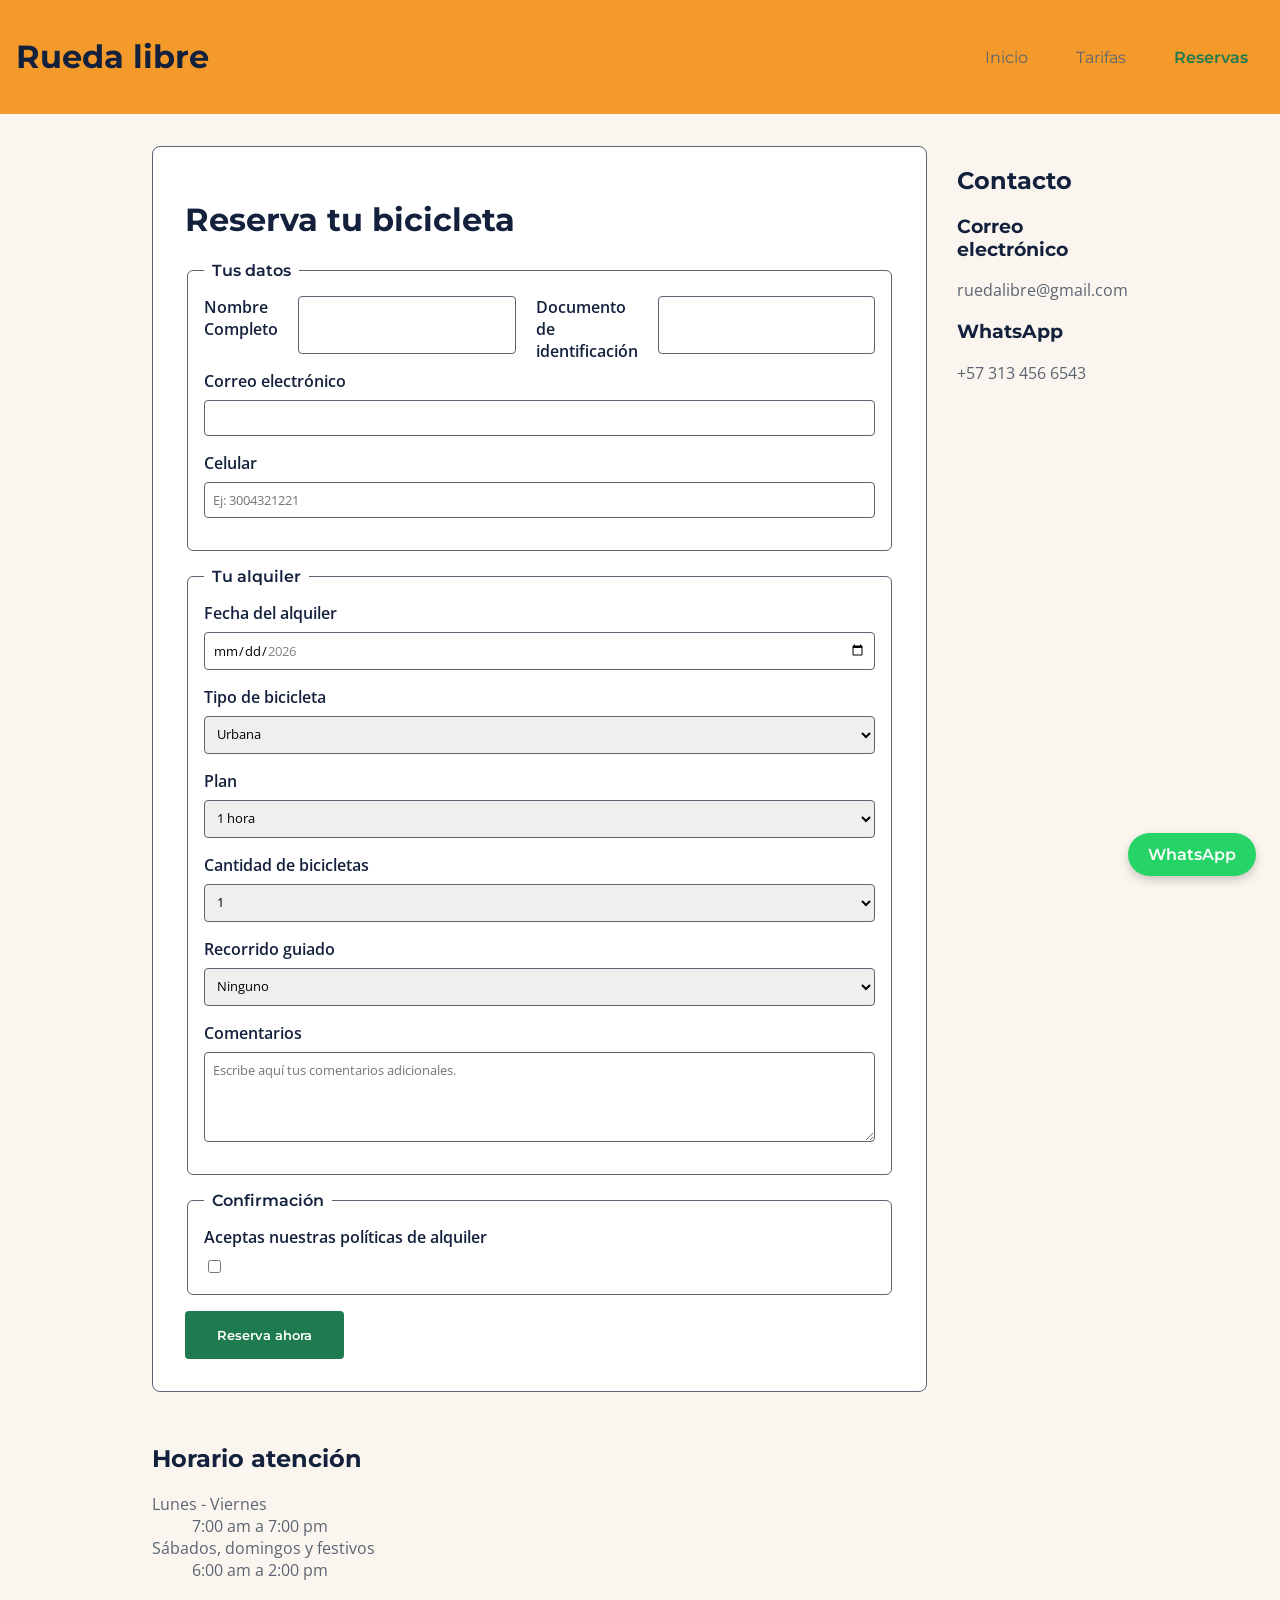
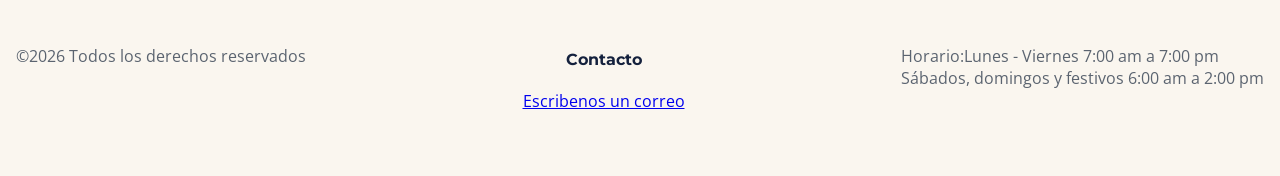
==== commit 2bd8c910: "feat(repo): ajustes del menu de inicio" ====
--- a/paginas/reservas.html
+++ b/paginas/reservas.html
@@ -11,14 +11,17 @@
 </head>
 <body>
     <header>
+        <a href="index.html" class="titulo">
+        <h1 >Rueda libre</h1>
+        </a>
         <nav>
             <ul id="menu">
-                <li><a href="..\index.html">Inicio</a></li>
+                <li><a href="..\index.html" >Inicio</a></li>
                 <li><a href="tarifas.html">Tarifas</a></li>
-                <li><a href="reservas.html" class="activo">Reservas</a></li>  
+                <li><a href="reservas.html"class="activo">Reservas</a></li>
             </ul>
         </nav>
-        <img src="..\img\logo.png" alt="Logo de Rueda Libre"> 
+        
     </header>
     
     <main>
